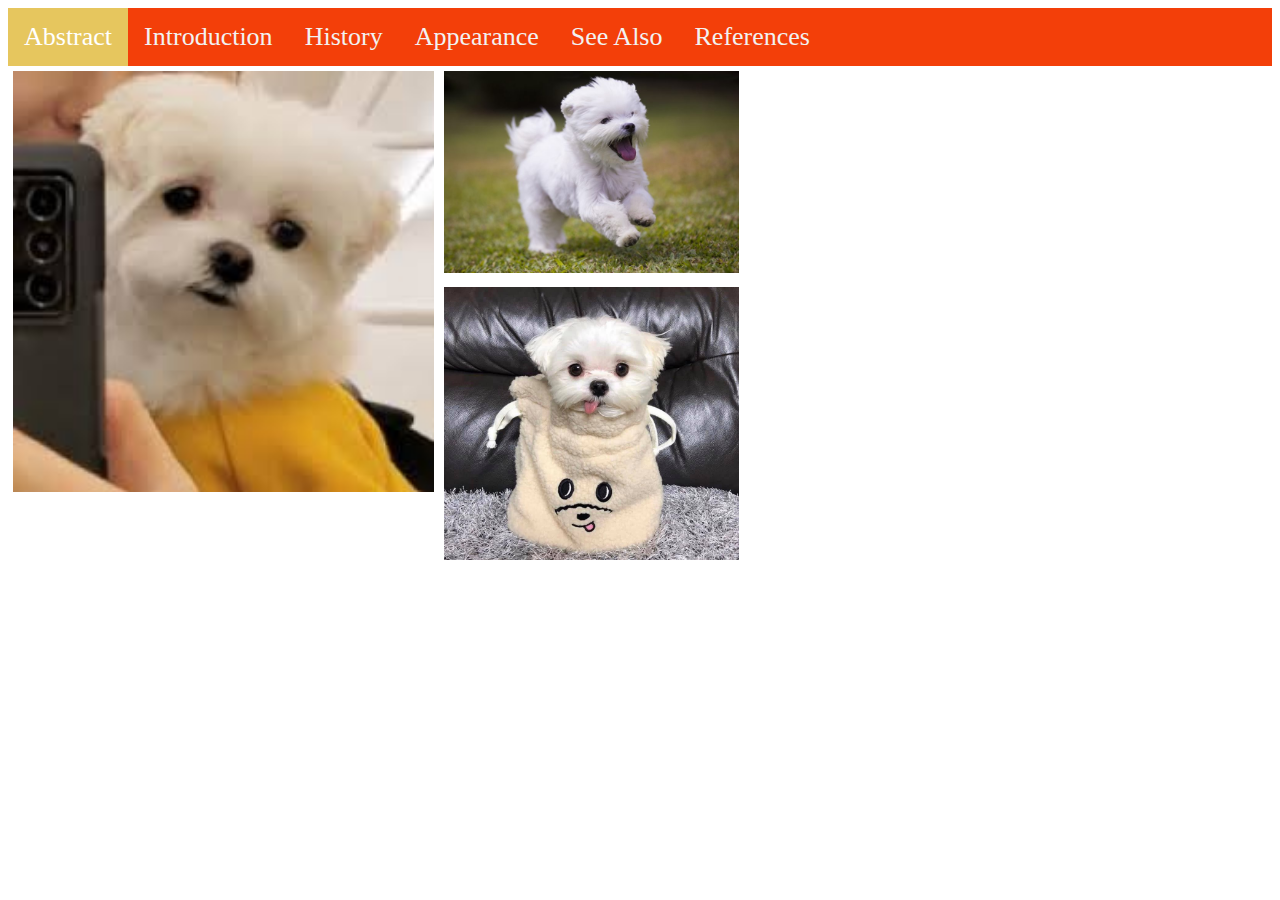
==== lab02answers/index.html @ e418065e "lab2" ====
<!DOCTYPE html>
<html>

<head>
    <title>GEOG 495 LAB 02 Munan Han</title>

    <script src="js/main.js"></script>
    <link rel="stylesheet" href="css/main.css">
    <link rel="stylesheet" href="https://cdnjs.cloudflare.com/ajax/libs/font-awesome/4.7.0/css/font-awesome.min.css">
</head>

<body>

    <div class="topnav" id="myTopnav">
        <a class="active" href="index.html">Abstract</a>
        <a href="introduction.html">Introduction</a>
        <a href="history.html">History</a>
        <a href="appearance.html">Appearance</a>
        <a href="see_also.html">See Also</a>
        <a href="references.html">References</a>
            <!-- "Hamburger menu" / "Bar icon" to toggle the navigation links -->
        <a href="javascript:void(0);" class="icon" onclick="myFunction()">
            <i class="fa fa-bars"></i>
          </a>
    </div>

    <!-- Page content -->
    <div class="row">
        <div class="column">
          <img src="img/bookkeu.jpg" alt="look" style="width:100%; height: auto;">
        </div>
        <div class="column">
          <img src="img/run.jpg" alt="run" style="width:70%; height: auto;">
        </div>
        <div class="column">
            <img src="img/random.jpg" alt="tongue" style="width:70%; height: auto;">
          </div>
      </div>

</body>

</html>
---- lab02answers/css/main.css ----
/* Add a black background color to the top navigation */
.topnav {
    background-color: rgb(243, 63, 9);
    overflow: hidden;
  }
  
  /* Style the links inside the navigation bar */
  .topnav a {
    float: left;
    display: block;
    color: #f2f2f2;
    text-align: center;
    padding: 14px 16px;
    text-decoration: none;
    font-size: 26px;
  }
  
  /* Change the color of links on hover */
  .topnav a:hover {
    background-color: white;
    color: rgb(245, 111, 1);
  }
  
  /* Add an active class to highlight the current page */
  .topnav a.active {
    background-color: #e6c65e;
    color: white;
  }
  
  /* Hide the icon that should open and close the topnav on small screens */
  .topnav .icon {
    display: none;
  }
  
  /* Style for page content */
  .content {
    padding: 14px;
    font-size: 22px;
  }
  
  /* When the screen is less than 800 pixels wide, */
  @media screen and (max-width: 800px) {
    /* Hide all links, except for the selected tab */
    .topnav a:not(.active) {
      display: none;
    }
    /* Show the icon that should open and close the topnav*/
    .topnav a.icon {
      float: right;
      display: block;
    }
  }
  
  /* When the screen is less than 800 pixels wide, if the user clicks on the icon, */
  /* the "responsive" class attribute will be added to the topnav by the JavaScript code. */
  /* This media query sets the style for the unfolded topnav. */
  /* It makes the topnav look good on small screens (display the links vertically instead of horizontally)  */
  @media screen and (max-width: 800px) {
    .topnav.responsive {
      position: relative;
    }
  
    .topnav.responsive a.icon {
      position: absolute;
      right: 0;
      top: 0;
    }
  
    .topnav.responsive a {
      float: none;
      display: block;
      text-align: left;
    }
  }


  /* Images in a roll
  Three image containers (use 25% for four, and 50% for two, etc) */
.column {
  float: left;
  width: 33.33%;
  padding: 5px;
}

/* Clear floats after image containers */
.row::after {
  content: "";
  clear: both;
  display: tabl





/* VIDEO
Style the video: 100% width and height to cover the entire window */
#myVideo {
  position: fixed;
  right: 0;
  bottom: 0;
  min-width: 100%;
  min-height: 100%;
}

/* Add some content at the bottom of the video/page */
.content {
  position: fixed;
  bottom: 0;
  background: rgba(0, 0, 0, 0.5);
  color: #f1f1f1;
  width: 100%;
  padding: 20px;
}

/* Style the button used to pause/play the video */
#myBtn {
  width: 200px;
  font-size: 18px;
  padding: 10px;
  border: none;
  background: #000;
  color: #fff;
  cursor: pointer;
}

#myBtn:hover {
  background: #ddd;
  color: black;
}
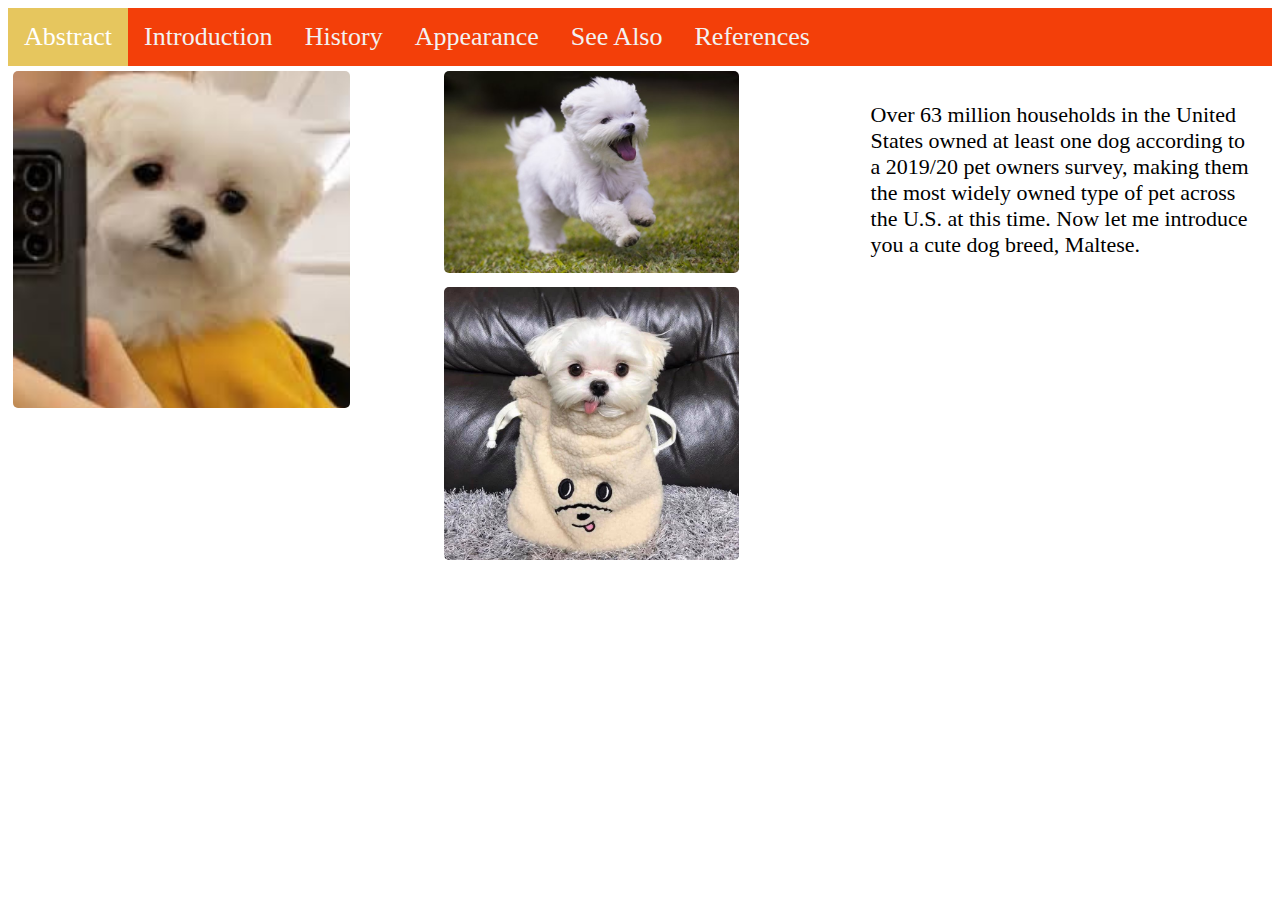
==== commit 1d07b999: "commit changes" ====
--- a/lab02answers/index.html
+++ b/lab02answers/index.html
@@ -27,15 +27,20 @@
     <!-- Page content -->
     <div class="row">
         <div class="column">
-          <img src="img/bookkeu.jpg" alt="look" style="width:100%; height: auto;">
+          <img src="media/bookkeu.jpg" alt="look" style="width:80%; height: auto;">
         </div>
         <div class="column">
-          <img src="img/run.jpg" alt="run" style="width:70%; height: auto;">
+          <img src="media/run.jpg" alt="run" style="width:70%; height: auto;">
         </div>
         <div class="column">
-            <img src="img/random.jpg" alt="tongue" style="width:70%; height: auto;">
-          </div>
-      </div>
+            <img src="media/random.jpg" alt="tongue" style="width:70%; height: auto;">
+        </div>
+    </div>
+
+    <div class="content">
+      <p>Over 63 million households in the United States owned at least one dog according to a 2019/20 pet owners survey, making them the most widely owned type of pet across the U.S. at this time. Now let me introduce you a cute dog breed, Maltese.</p>
+  </div>
+    
 
 </body>
 
--- a/lab02answers/css/main.css
+++ b/lab02answers/css/main.css
@@ -74,56 +74,75 @@
   }
 
 
-  /* Images in a roll
-  Three image containers (use 25% for four, and 50% for two, etc) */
+/* Side-by-side image gallery
+Three image containers (use 25% for four, and 50% for two, etc) */
 .column {
   float: left;
   width: 33.33%;
   padding: 5px;
 }
 
-/* Clear floats after image containers */
-.row::after {
-  content: "";
-  clear: both;
-  display: tabl
-
-
-
-
-
-/* VIDEO
-Style the video: 100% width and height to cover the entire window */
-#myVideo {
-  position: fixed;
-  right: 0;
-  bottom: 0;
-  min-width: 100%;
-  min-height: 100%;
+/* Add rounded orners to the images */
+img {
+  border-radius: 5px 5px 5px 5px;
 }
 
-/* Add some content at the bottom of the video/page */
-.content {
-  position: fixed;
-  bottom: 0;
-  background: rgba(0, 0, 0, 0.5);
-  color: #f1f1f1;
-  width: 100%;
-  padding: 20px;
+/* Cards */
+.card {
+  /* Add shadows to create the "card" effect */
+  box-shadow: 0 4px 8px 0 rgba(0,0,0,0.2);
+  transition: 0.3s;
+  border-radius: 5px 5px 5px 5px;
 }
 
-/* Style the button used to pause/play the video */
-#myBtn {
-  width: 200px;
-  font-size: 18px;
-  padding: 10px;
-  border: none;
-  background: #000;
-  color: #fff;
-  cursor: pointer;
+/* On mouse-over, add a deeper shadow */
+.card:hover {
+  box-shadow: 0 8px 16px 0 rgba(0,0,0,0.2);
+}
+  
+/* The flip box container - set the width and height to whatever you want. We have added the border property to demonstrate that the flip itself goes out of the box on hover (remove perspective if you don't want the 3D effect */
+.flip-box {
+  background-color: transparent;
+  width: 400px;
+  height: 400px;
+  border: 1px solid #f1f1f1;
+  perspective: 1000px; /* Remove this if you don't want the 3D effect */
 }
 
-#myBtn:hover {
-  background: #ddd;
-  color: black;
+/* This container is needed to position the front and back side */
+.flip-box-inner {
+  position: relative;
+  width: 100%;
+  height: 100%;
+  text-align: center;
+  transition: transform 0.8s;
+  transform-style: preserve-3d;
 }
+
+/* Do an horizontal flip when you move the mouse over the flip box container */
+.flip-box:hover .flip-box-inner {
+  transform: rotateY(180deg);
+}
+
+/* Position the front and back side */
+.flip-box-front, .flip-box-back {
+  position: absolute;
+  width: 100%;
+  height: 100%;
+  -webkit-backface-visibility: hidden; /* Safari */
+  backface-visibility: hidden;
+}
+
+/* Style the front side */
+.flip-box-front {
+  background-color: yellowgreen;
+  color: white;
+}
+
+/* Style the back side */
+.flip-box-back {
+  background-color: rgb(218, 118, 118);
+  color: white;
+  transform: rotateY(180deg);
+}
+
